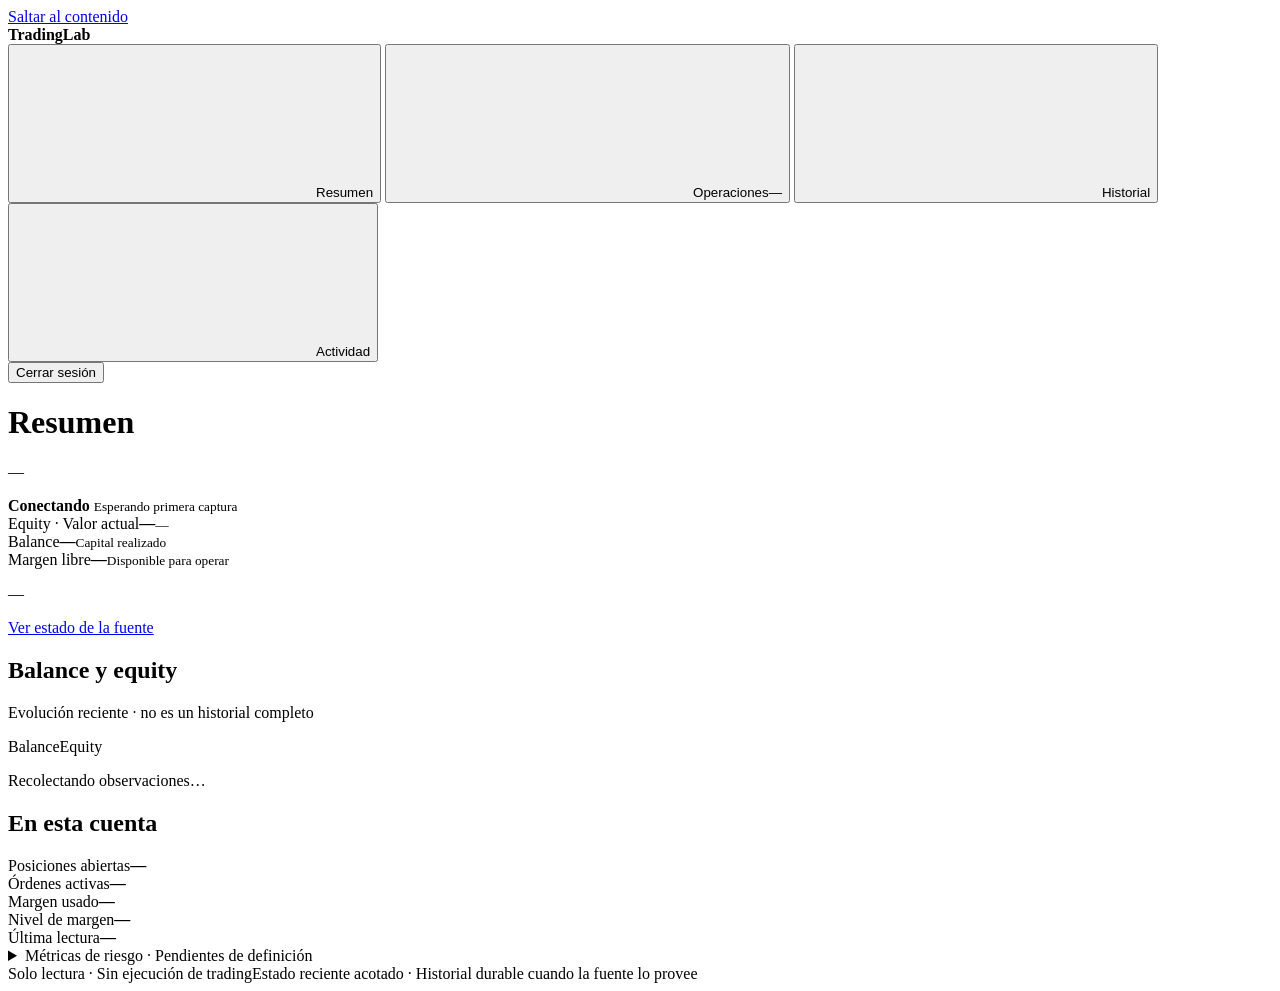
==== src/tradinglab/dashboard/static/dashboard.html @ be5760b4 "refactor(dashboard): render account history with ECharts" ====
<!doctype html>
<html lang="es-AR">
  <head>
    <meta charset="utf-8">
    <meta name="viewport" content="width=device-width, initial-scale=1">
    <meta name="color-scheme" content="dark light">
    <title>Panel de la cuenta · TradingLab</title>
    <link rel="icon" type="image/x-icon" href="/assets/favicon-black.ico?v=fitted-1" data-theme-icon="light">
    <script src="/assets/theme.js"></script>
    <link rel="stylesheet" href="/assets/styles.css">
    <script src="/assets/vendor/echarts-6.1.0.min.js" defer></script>
    <script src="/assets/app.js" defer></script>
  </head>
  <body>
    <noscript><p class="noscript-note">El dashboard requiere JavaScript para mostrar datos en vivo.</p></noscript>
    <a class="skip-link" href="#contenido">Saltar al contenido</a>
    <div class="shell">
      <nav class="site-nav" aria-label="Navegación principal">
        <div class="brand" aria-label="TradingLab, panel de trabajo"><span class="brand-mark" aria-hidden="true"></span><strong>TradingLab</strong></div>
        <div class="site-nav-links">
          <nav class="view-tabs" role="tablist" aria-label="Secciones del dashboard">
            <button class="view-tab active" type="button" role="tab" id="tab-overview" aria-controls="overview-view" aria-selected="true" data-view="overview"><svg class="nav-icon" aria-hidden="true"><use href="/assets/nav-icons.svg#overview"></use></svg><span class="nav-label">Resumen</span></button>
            <button class="view-tab" type="button" role="tab" id="tab-operations" aria-controls="operations-view" aria-selected="false" tabindex="-1" data-view="operations"><svg class="nav-icon" aria-hidden="true"><use href="/assets/nav-icons.svg#operations"></use></svg><span class="nav-label">Operaciones</span><span class="nav-count" id="operations-badge">—</span></button>
            <button class="view-tab" type="button" role="tab" id="tab-history" aria-controls="history-view" aria-selected="false" tabindex="-1" data-view="history"><svg class="nav-icon" aria-hidden="true"><use href="/assets/nav-icons.svg#history"></use></svg><span class="nav-label">Historial</span></button>
            <button class="view-tab" type="button" role="tab" id="tab-activity" aria-controls="activity-view" aria-selected="false" tabindex="-1" data-view="activity"><svg class="nav-icon" aria-hidden="true"><use href="/assets/nav-icons.svg#activity"></use></svg><span class="nav-label">Actividad</span><span class="nav-count" id="activity-badge" hidden>—</span></button>
          </nav>
          <form class="logout-form" action="/logout" method="post"><button class="logout-button" type="submit">Cerrar sesión</button></form>
          <button class="theme-toggle" type="button" data-theme-toggle hidden>Tema</button>
        </div>
      </nav>
      <main id="contenido" tabindex="-1">
      <header class="topbar">
        <div>
          <h1 id="page-title">Resumen</h1>
          <p class="subtitle" id="account-identity">—</p>
        </div>
        <div class="connection">
          <span id="status-dot" class="status-dot"></span>
          <div>
            <strong id="status" aria-live="polite">Conectando</strong>
            <small id="freshness">Esperando primera captura</small>
          </div>
        </div>
      </header>

      <p class="mode-notice" id="mode-notice" hidden>Demostración · Datos simulados, sin conexión a una cuenta MT5.</p>
      <div id="error" class="error" role="alert" hidden>
        <span id="error-human"></span>
        <details id="error-technical-details" hidden><summary>Detalle técnico</summary><span id="error-technical"></span></details>
      </div>

      <section id="overview-view" class="dashboard-view" role="tabpanel" aria-labelledby="tab-overview" tabindex="0">
      <section class="metrics" aria-label="Estado de cuenta">
        <article class="metric-card metric-hero" id="equity-card">
          <span>Equity · Valor actual</span><strong id="equity">—</strong><small id="profit-line" class="profit-line">—</small>
        </article>
        <article class="metric-card">
          <span>Balance</span><strong id="balance">—</strong><small>Capital realizado</small>
        </article>
        <article class="metric-card">
          <span>Margen libre</span><strong id="margin-free">—</strong><small>Disponible para operar</small>
        </article>
      </section>

      <p id="plain-summary" class="sr-only"></p>

      <section class="source-strip" aria-label="Origen de los datos">
        <div>
          <p class="source-description" id="source-description">—</p>
        </div>
        <a class="source-health-link" href="#activity" id="source-health-link">Ver estado de la fuente</a>
      </section>

      <section class="content-grid">
        <article class="panel chart-panel">
          <div class="panel-heading">
            <div><h2>Balance y equity</h2><p class="chart-context">Evolución reciente · no es un historial completo</p></div>
            <div class="panel-heading-right">
              <div class="legend"><span class="balance-key">Balance</span><span class="equity-key">Equity</span></div>
              <span id="chart-span" class="chart-span"></span>
            </div>
          </div>
          <div class="chart-wrap">
            <div id="chart" class="account-chart" role="img" aria-label="Evolución reciente de balance y equity"></div>
            <p id="chart-empty" class="chart-empty">Recolectando observaciones…</p>
          </div>
        </article>

        <aside class="side-stack">
          <article class="panel compact-panel">
            <h2 class="context-title">En esta cuenta</h2>
            <div class="activity-row"><span>Posiciones abiertas</span><strong id="positions">—</strong></div>
            <div class="activity-row"><span>Órdenes activas</span><strong id="orders">—</strong></div>
            <div class="activity-row"><span>Margen usado</span><strong id="margin">—</strong></div>
            <div class="activity-row"><span>Nivel de margen</span><strong id="margin-level">—</strong></div>
            <div class="activity-row"><span>Última lectura</span><strong id="last-reading">—</strong></div>
          </article>
        </aside>
      </section>
      <details class="risk-note">
        <summary>Métricas de riesgo · Pendientes de definición</summary>
        <p>DDD y Max DD todavía no se calculan: falta acordar sus fórmulas y referencias. Los valores de cuenta no sustituyen una evaluación de riesgo. <a href="https://github.com/jbordes/trading-lab/blob/main/docs/development/guia-metricas-para-el-socio.md">Ver definiciones pendientes</a></p>
      </details>
      </section>

      <section id="operations-view" class="dashboard-view" role="tabpanel" aria-labelledby="tab-operations" tabindex="0" hidden>
        <article class="panel operations-panel">
          <div class="operations-heading">
            <div>
              <h2>Operaciones abiertas</h2>
              <p class="operations-copy">La última muestra de posiciones y órdenes pendientes. Solo lectura.</p>
            </div>
          </div>
            <div class="operations-controls">
              <label class="filter-field" for="magic-filter">
                <span>Bot (Magic)</span>
                <select id="magic-filter"><option value="">Todos los bots</option></select>
              </label>
              <label class="filter-field" for="kind-filter">
                <span>Tipo</span>
                <select id="kind-filter">
                  <option value="all">Posiciones y órdenes</option>
                  <option value="position">Solo posiciones</option>
                  <option value="order">Solo órdenes pendientes</option>
                </select>
              </label>
              <button id="clear-filter" class="clear-filter" type="button" disabled>Restablecer</button>
            </div>

          <div class="operation-stats" role="status">
            <span><strong id="visible-operations">—</strong> operaciones</span>
            <span><strong id="visible-positions">—</strong> posiciones</span>
            <span><strong id="visible-orders">—</strong> órdenes pendientes</span>
          </div>

          <div class="operations-table-wrap">
            <table class="operations-table" role="table">
              <caption class="sr-only">Operaciones abiertas informadas por la fuente</caption>
              <thead>
                <tr>
                  <th scope="col">Operación</th>
                  <th scope="col">Instrumento</th>
                  <th scope="col" class="numeric">Volumen</th>
                  <th scope="col" class="numeric">Resultado abierto</th>
                  <th scope="col">Hora</th>
                  <th scope="col"><span class="sr-only">Detalle</span></th>
                </tr>
              </thead>
              <tbody id="operations-body"></tbody>
            </table>
            <p id="operations-empty" class="operations-empty">Esperando operaciones…</p>
          </div>
          <p class="operations-note" id="operations-note" role="status" hidden>La hora de cada operación todavía no está validada. El indicador de actualización corresponde a la captura de la cuenta.</p>
        </article>
      </section>

      <section id="history-view" class="dashboard-view" role="tabpanel" aria-labelledby="tab-history" tabindex="0" hidden>
        <article class="panel operations-panel history-panel">
          <div class="operations-heading">
            <div>
              <h2>Historial de ejecuciones</h2>
              <p class="operations-copy">Deals informados por MT5 y conservados en SQLite. Cada fila es una ejecución, no necesariamente un trade completo.</p>
            </div>
          </div>

          <form id="history-filters" class="history-controls">
            <label class="filter-field" for="history-period">
              <span>Período</span>
              <select id="history-period">
                <option value="1">Últimas 24 horas</option>
                <option value="7" selected>Últimos 7 días</option>
                <option value="30">Últimos 30 días</option>
              </select>
            </label>
            <label class="filter-field" for="history-magic">
              <span>Bot (Magic)</span>
              <input id="history-magic" type="text" inputmode="numeric" autocomplete="off" placeholder="Todos los bots" maxlength="20">
            </label>
            <button class="primary-action" type="submit">Aplicar filtros</button>
            <button id="history-reset" class="clear-filter" type="button">Restablecer</button>
          </form>

          <section id="history-metrics" class="history-metrics" aria-labelledby="history-metrics-title">
            <div class="metrics-heading">
              <h3 id="history-metrics-title">Rendimiento observado</h3>
              <p id="metrics-status" class="metrics-status" role="status">Aplicá los filtros para calcular.</p>
            </div>
            <div class="metrics-grid">
              <article><span>Resultado neto</span><strong id="metric-net">—</strong></article>
              <article><span>Cierres</span><strong id="metric-count">—</strong></article>
              <article><span>Profit Factor</span><strong id="metric-pf">—</strong></article>
              <article><span>Ganadoras</span><strong id="metric-win">—</strong></article>
              <article><span>Promedio</span><strong id="metric-average">—</strong></article>
              <article><span>Max Drawdown</span><strong id="metric-max-dd">—</strong></article>
              <article><span>Return / DD</span><strong id="metric-return-dd">—</strong></article>
              <article><span>Expectancy neta (R)</span><strong id="metric-expectancy">—</strong></article>
            </div>
            <div class="metrics-charts">
              <article class="metric-chart-card"><h4>Ganancia acumulada</h4><div id="chart-cumulative" class="metric-chart" role="img" aria-label="Gráfico de ganancia acumulada"></div></article>
              <article class="metric-chart-card"><h4>Drawdown</h4><div id="chart-drawdown" class="metric-chart" role="img" aria-label="Gráfico de drawdown"></div></article>
              <article class="metric-chart-card"><h4>Resultado por cierre</h4><div id="chart-profit" class="metric-chart" role="img" aria-label="Gráfico de resultado por cierre"></div></article>
              <article class="metric-chart-card"><h4>Media móvil de 20</h4><div id="chart-rolling" class="metric-chart" role="img" aria-label="Gráfico de media móvil de 20 cierres"></div></article>
            </div>
            <p class="operations-note">Fórmula provisional basada en el Excel del socio. Cada salida o cierre parcial es un resultado; no se afirma que sea un trade reconstruido.</p>
          </section>

          <p class="operations-note history-note">La hora se presenta según el timestamp informado por MT5; la zona horaria del servidor aún debe validarse. Resultado y costos se muestran sin reconstruir ni calificar la estrategia.</p>
          <div class="operation-stats" role="status" aria-live="polite">
            <span><strong id="history-count">0</strong> ejecuciones cargadas</span>
            <span id="history-scope">Últimos 7 días · todos los bots</span>
          </div>

          <div class="operations-table-wrap">
            <table class="operations-table history-table" role="table">
              <caption class="sr-only">Deals históricos informados por MT5</caption>
              <thead>
                <tr>
                  <th scope="col">Hora MT5</th>
                  <th scope="col">Ejecución</th>
                  <th scope="col">Instrumento</th>
                  <th scope="col">Magic</th>
                  <th scope="col" class="numeric">Volumen</th>
                  <th scope="col" class="numeric">Resultado</th>
                  <th scope="col" class="numeric">Costos</th>
                </tr>
              </thead>
              <tbody id="history-body"></tbody>
            </table>
            <p id="history-empty" class="operations-empty">Abrí esta sección para consultar el historial.</p>
          </div>
          <div class="history-actions">
            <button id="history-more" class="secondary-action" type="button" hidden>Cargar más</button>
          </div>
        </article>
      </section>

      <section id="activity-view" class="dashboard-view" role="tabpanel" aria-labelledby="tab-activity" tabindex="0" hidden>
        <article class="panel operations-panel activity-panel">
          <div class="operations-heading">
            <div>
              <h2>Actividad y captura</h2>
              <p class="operations-copy">Comprobá si llegan datos actuales antes de interpretar los resultados.</p>
            </div>
          </div>

          <p id="health-overview" class="health-overview" aria-live="polite">Comprobando la fuente de datos…</p>
          <section class="recent-activity" aria-label="Actividad reciente">
            <h3>Actividad reciente</h3>
            <div id="activity-content"><p class="operations-empty">Esperando la primera lectura…</p></div>
          </section>

          <details class="technical-health">
            <summary>Ver diagnóstico técnico</summary>
            <section class="health-grid" aria-label="Estado de la fuente">
              <div class="health-block">
                <h3>Fuente</h3>
                <p id="source-health-label" class="health-value">—</p>
                <p id="source-health-id" class="health-meta"></p>
                <p id="source-health-version" class="health-meta"></p>
                <p id="source-health-checked" class="health-meta"></p>
              </div>
              <div class="health-block">
                <h3>Receptor local</h3>
                <p id="receiver-summary" class="health-summary">—</p>
                <dl class="receiver-counters">
                  <div><dt>Mensajes aceptados</dt><dd id="rc-accepted">—</dd></div>
                  <div><dt>Duplicados</dt><dd id="rc-duplicates">—</dd></div>
                  <div><dt>Secuencias faltantes</dt><dd id="rc-gaps">—</dd></div>
                  <div><dt>Mensajes retenidos</dt><dd id="rc-retained">—</dd></div>
                  <div><dt>Sesiones retenidas</dt><dd id="rc-sessions">—</dd></div>
                  <div><dt>Historial</dt><dd id="rc-history">—</dd></div>
                </dl>
              </div>
            </section>
            <p class="health-note">Los contadores son del receptor local completo, acumulados desde su inicio; no describen una cuenta aislada. El historial corresponde al último mensaje retenido por el receptor.</p>

            <section class="view-health" aria-label="Actualización de la vista">
              <h3>Actualización de la vista</h3>
              <dl class="receiver-counters">
                <div><dt>Estado</dt><dd id="capture-health">Iniciando</dd></div>
                <div><dt>Última lectura exitosa</dt><dd id="capture-last-success">—</dd></div>
                <div><dt>Fallos consecutivos</dt><dd id="capture-streak">—</dd></div>
                <div><dt>Intentos</dt><dd id="capture-attempts">0</dd></div>
              </dl>
              <p id="capture-results" class="health-meta"></p>
            </section>
          </details>

        </article>
      </section>

      </main>
      <footer><span>Solo lectura · Sin ejecución de trading</span><span>Estado reciente acotado · Historial durable cuando la fuente lo provee</span></footer>
    </div>
  </body>
</html>
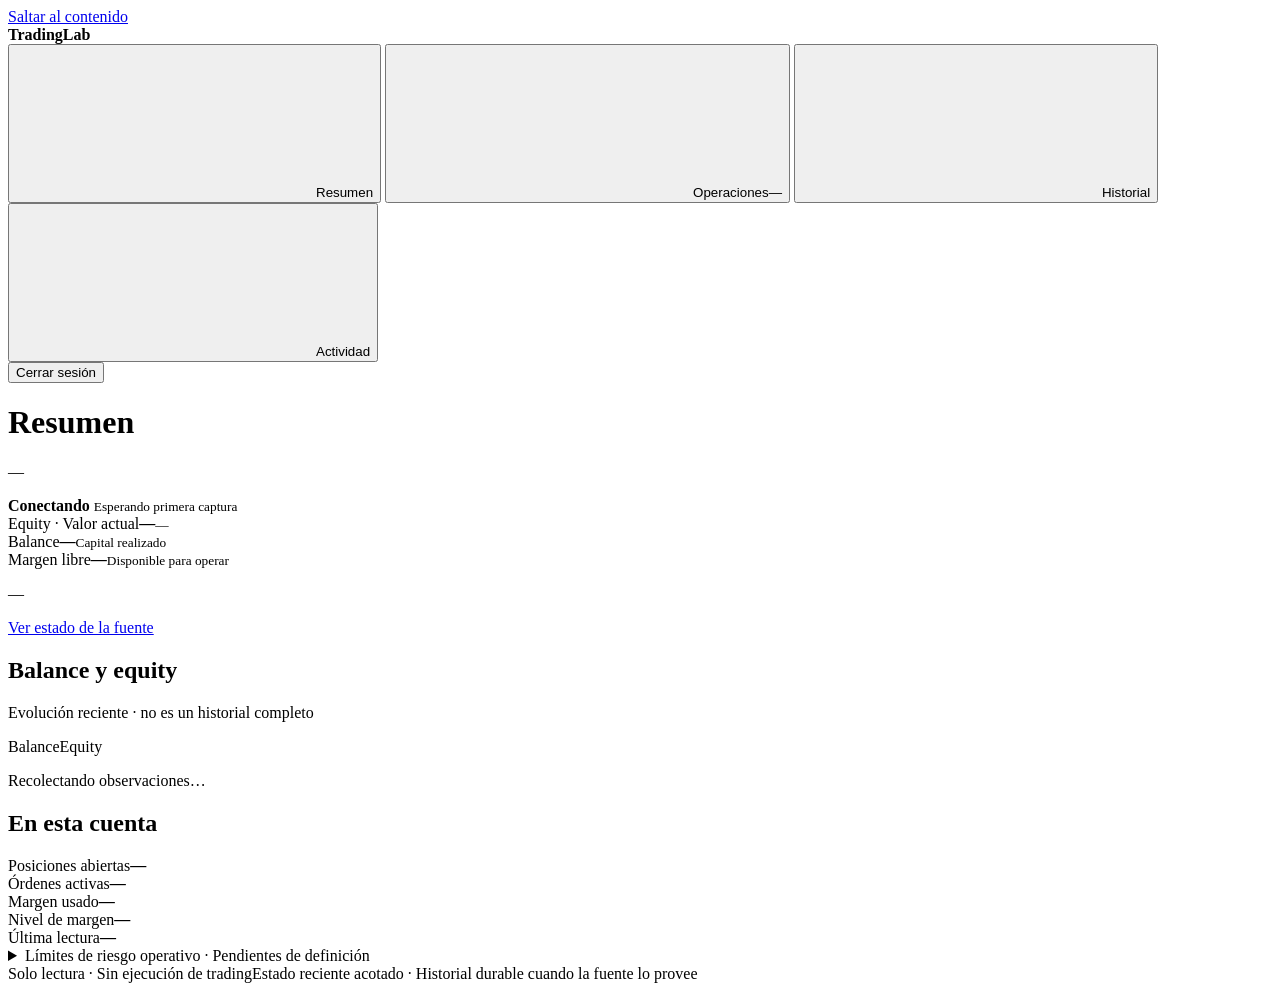
==== commit 1fa5afc7: "fix(dashboard): expose complete workbook metrics" ====
--- a/src/tradinglab/dashboard/static/dashboard.html
+++ b/src/tradinglab/dashboard/static/dashboard.html
@@ -98,8 +98,8 @@
         </aside>
       </section>
       <details class="risk-note">
-        <summary>Métricas de riesgo · Pendientes de definición</summary>
-        <p>DDD y Max DD todavía no se calculan: falta acordar sus fórmulas y referencias. Los valores de cuenta no sustituyen una evaluación de riesgo. <a href="https://github.com/jbordes/trading-lab/blob/main/docs/development/guia-metricas-para-el-socio.md">Ver definiciones pendientes</a></p>
+        <summary>Límites de riesgo operativo · Pendientes de definición</summary>
+        <p>El límite diario y el límite general de pérdida de la cuenta todavía requieren fórmulas y referencias acordadas. Son controles operativos distintos del Max Drawdown histórico por EA que aparece en Historial. <a href="https://github.com/jbordes/trading-lab/blob/main/docs/development/guia-metricas-para-el-socio.md">Ver definiciones pendientes</a></p>
       </details>
       </section>
 
@@ -192,8 +192,12 @@
               <article><span>Ganadoras</span><strong id="metric-win">—</strong></article>
               <article><span>Promedio</span><strong id="metric-average">—</strong></article>
               <article><span>Max Drawdown</span><strong id="metric-max-dd">—</strong></article>
+              <article><span>Max Drawdown %</span><strong id="metric-max-dd-pct">—</strong></article>
+              <article><span>Drawdown actual</span><strong id="metric-current-dd">—</strong></article>
+              <article><span>Drawdown actual %</span><strong id="metric-current-dd-pct">—</strong></article>
               <article><span>Return / DD</span><strong id="metric-return-dd">—</strong></article>
               <article><span>Expectancy neta (R)</span><strong id="metric-expectancy">—</strong></article>
+              <article><span>Desviación estándar</span><strong id="metric-standard-deviation">—</strong></article>
             </div>
             <div class="metrics-charts">
               <article class="metric-chart-card"><h4>Ganancia acumulada</h4><div id="chart-cumulative" class="metric-chart" role="img" aria-label="Gráfico de ganancia acumulada"></div></article>
@@ -201,7 +205,7 @@
               <article class="metric-chart-card"><h4>Resultado por cierre</h4><div id="chart-profit" class="metric-chart" role="img" aria-label="Gráfico de resultado por cierre"></div></article>
               <article class="metric-chart-card"><h4>Media móvil de 20</h4><div id="chart-rolling" class="metric-chart" role="img" aria-label="Gráfico de media móvil de 20 cierres"></div></article>
             </div>
-            <p class="operations-note">Fórmula provisional basada en el Excel del socio. Cada salida o cierre parcial es un resultado; no se afirma que sea un trade reconstruido.</p>
+            <p class="operations-note">Fórmula provisional basada en el Excel del socio. Cada salida o cierre parcial es un resultado; no se afirma que sea un trade reconstruido. Trades/mes espera una fecha de activación válida para cada EA.</p>
           </section>
 
           <p class="operations-note history-note">La hora se presenta según el timestamp informado por MT5; la zona horaria del servidor aún debe validarse. Resultado y costos se muestran sin reconstruir ni calificar la estrategia.</p>
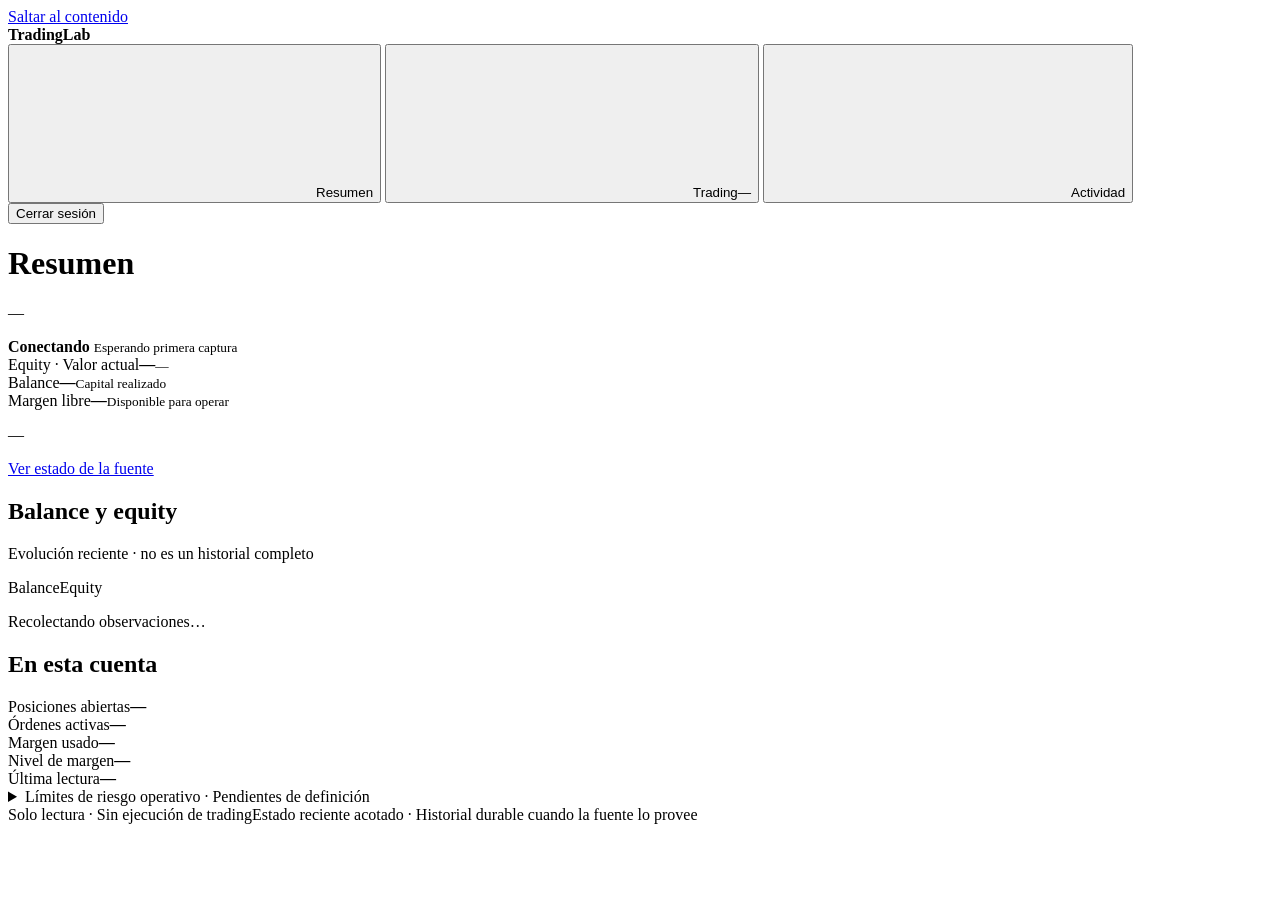
==== commit 06f1af12: "feat: unify trading activity and closed operations" ====
--- a/src/tradinglab/dashboard/static/dashboard.html
+++ b/src/tradinglab/dashboard/static/dashboard.html
@@ -20,8 +20,7 @@
         <div class="site-nav-links">
           <nav class="view-tabs" role="tablist" aria-label="Secciones del dashboard">
             <button class="view-tab active" type="button" role="tab" id="tab-overview" aria-controls="overview-view" aria-selected="true" data-view="overview"><svg class="nav-icon" aria-hidden="true"><use href="/assets/nav-icons.svg#overview"></use></svg><span class="nav-label">Resumen</span></button>
-            <button class="view-tab" type="button" role="tab" id="tab-operations" aria-controls="operations-view" aria-selected="false" tabindex="-1" data-view="operations"><svg class="nav-icon" aria-hidden="true"><use href="/assets/nav-icons.svg#operations"></use></svg><span class="nav-label">Operaciones</span><span class="nav-count" id="operations-badge">—</span></button>
-            <button class="view-tab" type="button" role="tab" id="tab-history" aria-controls="history-view" aria-selected="false" tabindex="-1" data-view="history"><svg class="nav-icon" aria-hidden="true"><use href="/assets/nav-icons.svg#history"></use></svg><span class="nav-label">Historial</span></button>
+            <button class="view-tab" type="button" role="tab" id="tab-trading" aria-controls="trading-view" aria-selected="false" tabindex="-1" data-view="trading"><svg class="nav-icon" aria-hidden="true"><use href="/assets/nav-icons.svg#operations"></use></svg><span class="nav-label">Trading</span><span class="nav-count" id="operations-badge">—</span></button>
             <button class="view-tab" type="button" role="tab" id="tab-activity" aria-controls="activity-view" aria-selected="false" tabindex="-1" data-view="activity"><svg class="nav-icon" aria-hidden="true"><use href="/assets/nav-icons.svg#activity"></use></svg><span class="nav-label">Actividad</span><span class="nav-count" id="activity-badge" hidden>—</span></button>
           </nav>
           <form class="logout-form" action="/logout" method="post"><button class="logout-button" type="submit">Cerrar sesión</button></form>
@@ -103,8 +102,14 @@
       </details>
       </section>
 
-      <section id="operations-view" class="dashboard-view" role="tabpanel" aria-labelledby="tab-operations" tabindex="0" hidden>
-        <article class="panel operations-panel">
+      <section id="trading-view" class="dashboard-view" role="tabpanel" aria-labelledby="tab-trading" tabindex="0" hidden>
+        <nav class="trading-scopes" aria-label="Alcance de la actividad de trading">
+          <button class="trading-scope active" type="button" aria-pressed="true" data-trading-scope="current">En curso</button>
+          <button class="trading-scope" type="button" aria-pressed="false" data-trading-scope="closed">Operaciones cerradas</button>
+          <button class="trading-scope" type="button" aria-pressed="false" data-trading-scope="registry">Registro MT5</button>
+        </nav>
+
+        <article id="trading-current-panel" class="panel operations-panel">
           <div class="operations-heading">
             <div>
               <h2>Operaciones abiertas</h2>
@@ -152,18 +157,25 @@
           </div>
           <p class="operations-note" id="operations-note" role="status" hidden>La hora de cada operación todavía no está validada. El indicador de actualización corresponde a la captura de la cuenta.</p>
         </article>
-      </section>
-
-      <section id="history-view" class="dashboard-view" role="tabpanel" aria-labelledby="tab-history" tabindex="0" hidden>
-        <article class="panel operations-panel history-panel">
+
+        <article id="trading-history-panel" class="panel operations-panel history-panel" hidden>
           <div class="operations-heading">
             <div>
-              <h2>Historial de ejecuciones</h2>
-              <p class="operations-copy">Deals informados por MT5 y conservados en SQLite. Cada fila es una ejecución, no necesariamente un trade completo.</p>
+              <h2 id="history-title">Historial de ejecuciones</h2>
+              <p id="history-copy" class="operations-copy">Deals informados por MT5 y conservados en SQLite. Cada fila es una ejecución, no necesariamente un trade completo.</p>
             </div>
           </div>
 
           <form id="history-filters" class="history-controls">
+            <label id="history-entity-field" class="filter-field" for="history-entity" hidden>
+              <span>Entidad</span>
+              <select id="history-entity">
+                <option value="all" selected>Todo el registro</option>
+                <option value="deals">Solo ejecuciones</option>
+                <option value="orders">Solo órdenes</option>
+                <option value="current">Solo en curso</option>
+              </select>
+            </label>
             <label class="filter-field" for="history-period">
               <span>Período</span>
               <select id="history-period">
@@ -187,7 +199,7 @@
             </div>
             <div class="metrics-grid">
               <article><span>Resultado neto</span><strong id="metric-net">—</strong></article>
-              <article><span>Cierres</span><strong id="metric-count">—</strong></article>
+              <article><span>Operaciones</span><strong id="metric-count">—</strong></article>
               <article><span>Profit Factor</span><strong id="metric-pf">—</strong></article>
               <article><span>Ganadoras</span><strong id="metric-win">—</strong></article>
               <article><span>Promedio</span><strong id="metric-average">—</strong></article>
@@ -202,22 +214,22 @@
             <div class="metrics-charts">
               <article class="metric-chart-card"><h4>Ganancia acumulada</h4><div id="chart-cumulative" class="metric-chart" role="img" aria-label="Gráfico de ganancia acumulada"></div></article>
               <article class="metric-chart-card"><h4>Drawdown</h4><div id="chart-drawdown" class="metric-chart" role="img" aria-label="Gráfico de drawdown"></div></article>
-              <article class="metric-chart-card"><h4>Resultado por cierre</h4><div id="chart-profit" class="metric-chart" role="img" aria-label="Gráfico de resultado por cierre"></div></article>
-              <article class="metric-chart-card"><h4>Media móvil de 20</h4><div id="chart-rolling" class="metric-chart" role="img" aria-label="Gráfico de media móvil de 20 cierres"></div></article>
-            </div>
-            <p class="operations-note">Fórmula provisional basada en el Excel del socio. Cada salida o cierre parcial es un resultado; no se afirma que sea un trade reconstruido. Trades/mes espera una fecha de activación válida para cada EA.</p>
+              <article class="metric-chart-card"><h4>Resultado por operación</h4><div id="chart-profit" class="metric-chart" role="img" aria-label="Gráfico de resultado por operación"></div></article>
+              <article class="metric-chart-card"><h4>Media móvil de 20</h4><div id="chart-rolling" class="metric-chart" role="img" aria-label="Gráfico de media móvil de 20 operaciones"></div></article>
+            </div>
+            <p class="operations-note">Fórmulas basadas en el Excel del socio y aplicadas a ciclos completos <code>position-cycle-v1</code>. Las operaciones excluidas permanecen visibles debajo. Trades/mes espera una fecha de activación válida para cada EA.</p>
           </section>
 
-          <p class="operations-note history-note">La hora se presenta según el timestamp informado por MT5; la zona horaria del servidor aún debe validarse. Resultado y costos se muestran sin reconstruir ni calificar la estrategia.</p>
+          <p id="history-note" class="operations-note history-note">La hora se presenta según el timestamp informado por MT5; la zona horaria del servidor aún debe validarse. Resultado y costos se muestran sin reconstruir ni calificar la estrategia.</p>
           <div class="operation-stats" role="status" aria-live="polite">
-            <span><strong id="history-count">0</strong> ejecuciones cargadas</span>
+            <span><strong id="history-count">0</strong> <span id="history-count-label">ejecuciones cargadas</span></span>
             <span id="history-scope">Últimos 7 días · todos los bots</span>
           </div>
 
           <div class="operations-table-wrap">
             <table class="operations-table history-table" role="table">
-              <caption class="sr-only">Deals históricos informados por MT5</caption>
-              <thead>
+              <caption id="history-caption" class="sr-only">Deals históricos informados por MT5</caption>
+              <thead id="history-head">
                 <tr>
                   <th scope="col">Hora MT5</th>
                   <th scope="col">Ejecución</th>
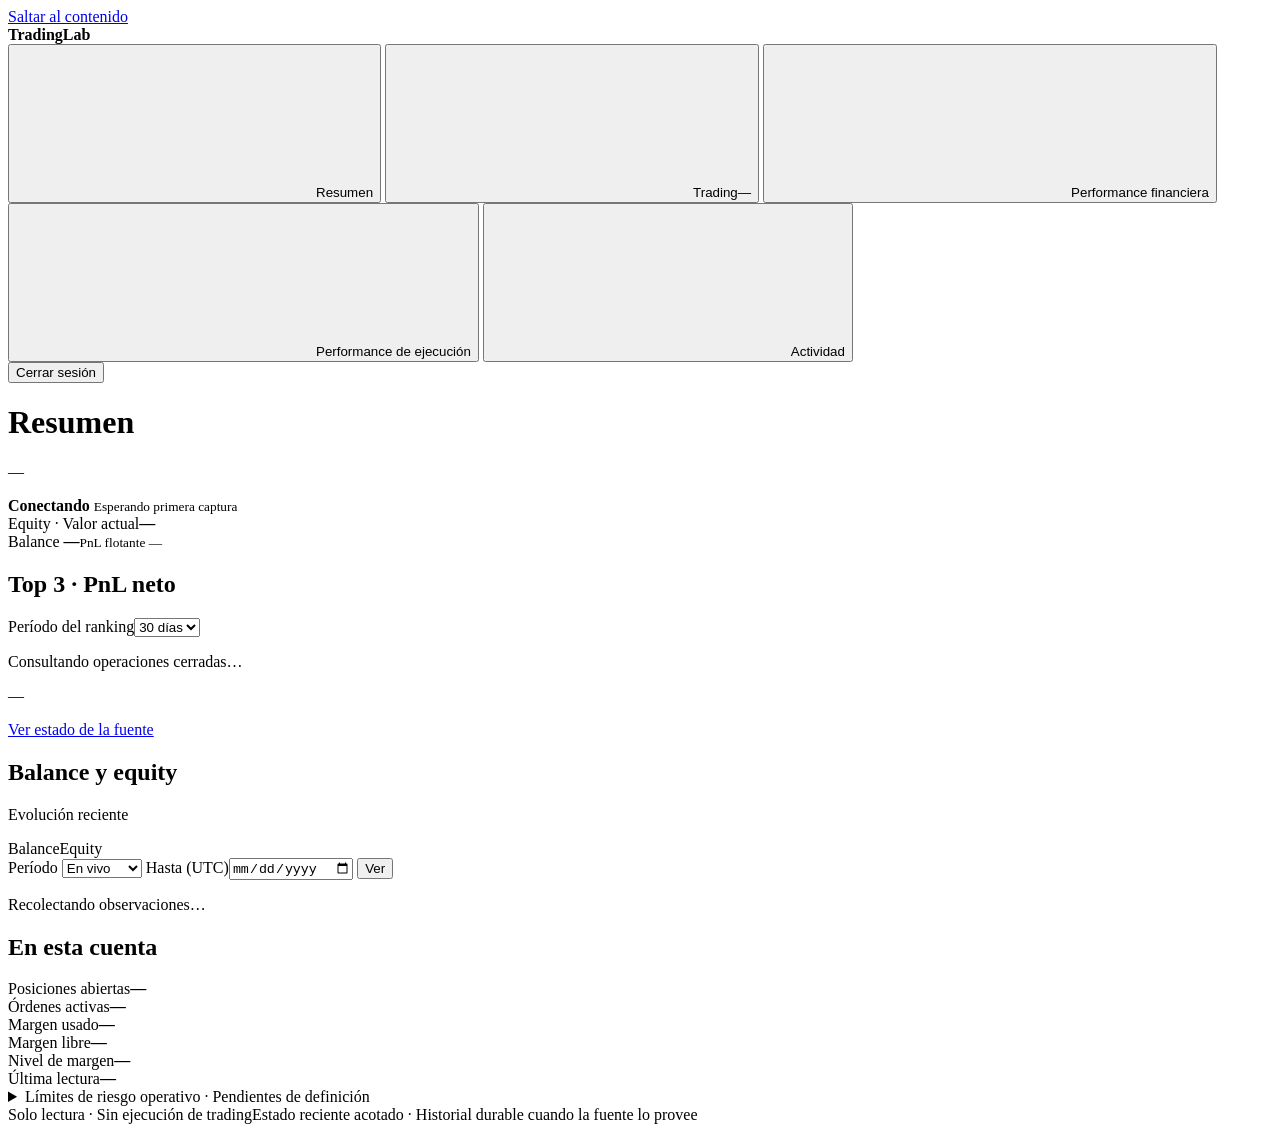
==== commit c5542b3b: "feat: refine financial performance workspace" ====
--- a/src/tradinglab/dashboard/static/dashboard.html
+++ b/src/tradinglab/dashboard/static/dashboard.html
@@ -21,6 +21,8 @@
           <nav class="view-tabs" role="tablist" aria-label="Secciones del dashboard">
             <button class="view-tab active" type="button" role="tab" id="tab-overview" aria-controls="overview-view" aria-selected="true" data-view="overview"><svg class="nav-icon" aria-hidden="true"><use href="/assets/nav-icons.svg#overview"></use></svg><span class="nav-label">Resumen</span></button>
             <button class="view-tab" type="button" role="tab" id="tab-trading" aria-controls="trading-view" aria-selected="false" tabindex="-1" data-view="trading"><svg class="nav-icon" aria-hidden="true"><use href="/assets/nav-icons.svg#operations"></use></svg><span class="nav-label">Trading</span><span class="nav-count" id="operations-badge">—</span></button>
+            <button class="view-tab" type="button" role="tab" id="tab-financial" aria-controls="trading-view" aria-selected="false" tabindex="-1" data-view="financial"><svg class="nav-icon" aria-hidden="true"><use href="/assets/nav-icons.svg#overview"></use></svg><span class="nav-label">Performance financiera</span></button>
+            <button class="view-tab" type="button" role="tab" id="tab-execution" aria-controls="trading-view" aria-selected="false" tabindex="-1" data-view="execution"><svg class="nav-icon" aria-hidden="true"><use href="/assets/nav-icons.svg#activity"></use></svg><span class="nav-label">Performance de ejecución</span></button>
             <button class="view-tab" type="button" role="tab" id="tab-activity" aria-controls="activity-view" aria-selected="false" tabindex="-1" data-view="activity"><svg class="nav-icon" aria-hidden="true"><use href="/assets/nav-icons.svg#activity"></use></svg><span class="nav-label">Actividad</span><span class="nav-count" id="activity-badge" hidden>—</span></button>
           </nav>
           <form class="logout-form" action="/logout" method="post"><button class="logout-button" type="submit">Cerrar sesión</button></form>
@@ -49,15 +51,15 @@
       </div>
 
       <section id="overview-view" class="dashboard-view" role="tabpanel" aria-labelledby="tab-overview" tabindex="0">
-      <section class="metrics" aria-label="Estado de cuenta">
+      <section class="metrics overview-summary" aria-label="Estado de cuenta">
         <article class="metric-card metric-hero" id="equity-card">
-          <span>Equity · Valor actual</span><strong id="equity">—</strong><small id="profit-line" class="profit-line">—</small>
-        </article>
-        <article class="metric-card">
-          <span>Balance</span><strong id="balance">—</strong><small>Capital realizado</small>
-        </article>
-        <article class="metric-card">
-          <span>Margen libre</span><strong id="margin-free">—</strong><small>Disponible para operar</small>
+          <span>Equity · Valor actual</span><strong id="equity">—</strong>
+          <div class="account-secondary"><span>Balance <b id="balance">—</b></span><small id="profit-line" class="profit-line">PnL flotante —</small></div>
+        </article>
+        <article class="ea-ranking" aria-labelledby="ea-ranking-title">
+          <div class="ranking-heading"><h2 id="ea-ranking-title">Top 3 · PnL neto</h2><label class="sr-only" for="ranking-period">Período del ranking</label><select id="ranking-period"><option value="7">7 días</option><option value="30" selected>30 días</option></select></div>
+          <p id="ranking-status" class="operations-copy" role="status">Consultando operaciones cerradas…</p>
+          <ol id="ea-ranking-list"></ol>
         </article>
       </section>
 
@@ -73,11 +75,17 @@
       <section class="content-grid">
         <article class="panel chart-panel">
           <div class="panel-heading">
-            <div><h2>Balance y equity</h2><p class="chart-context">Evolución reciente · no es un historial completo</p></div>
+            <div><h2>Balance y equity</h2><p id="account-chart-status" class="chart-context" role="status">Evolución reciente</p></div>
             <div class="panel-heading-right">
               <div class="legend"><span class="balance-key">Balance</span><span class="equity-key">Equity</span></div>
               <span id="chart-span" class="chart-span"></span>
             </div>
+          </div>
+          <div class="account-history-controls">
+            <label for="account-history-period">Período</label>
+            <select id="account-history-period"><option value="live">En vivo</option><option value="7">7 días</option><option value="30">30 días</option><option value="90">3 meses</option><option value="180">6 meses</option><option value="365">12 meses</option></select>
+            <label for="account-history-end">Hasta (UTC)</label><input id="account-history-end" type="date">
+            <button id="account-history-apply" type="button" class="secondary-action">Ver</button>
           </div>
           <div class="chart-wrap">
             <div id="chart" class="account-chart" role="img" aria-label="Evolución reciente de balance y equity"></div>
@@ -91,6 +99,7 @@
             <div class="activity-row"><span>Posiciones abiertas</span><strong id="positions">—</strong></div>
             <div class="activity-row"><span>Órdenes activas</span><strong id="orders">—</strong></div>
             <div class="activity-row"><span>Margen usado</span><strong id="margin">—</strong></div>
+            <div class="activity-row"><span>Margen libre</span><strong id="margin-free">—</strong></div>
             <div class="activity-row"><span>Nivel de margen</span><strong id="margin-level">—</strong></div>
             <div class="activity-row"><span>Última lectura</span><strong id="last-reading">—</strong></div>
           </article>
@@ -98,16 +107,11 @@
       </section>
       <details class="risk-note">
         <summary>Límites de riesgo operativo · Pendientes de definición</summary>
-        <p>El límite diario y el límite general de pérdida de la cuenta todavía requieren fórmulas y referencias acordadas. Son controles operativos distintos del Max Drawdown histórico por EA que aparece en Historial. <a href="https://github.com/jbordes/trading-lab/blob/main/docs/development/guia-metricas-para-el-socio.md">Ver definiciones pendientes</a></p>
+        <p>El límite diario y el límite general de pérdida de la cuenta todavía requieren fórmulas y referencias acordadas. Son controles operativos distintos del Max Drawdown histórico por EA que aparece en Performance financiera. <a href="https://github.com/jbordes/trading-lab/blob/main/docs/development/guia-metricas-para-el-socio.md">Ver definiciones pendientes</a></p>
       </details>
       </section>
 
       <section id="trading-view" class="dashboard-view" role="tabpanel" aria-labelledby="tab-trading" tabindex="0" hidden>
-        <nav class="trading-scopes" aria-label="Alcance de la actividad de trading">
-          <button class="trading-scope active" type="button" aria-pressed="true" data-trading-scope="current">En curso</button>
-          <button class="trading-scope" type="button" aria-pressed="false" data-trading-scope="closed">Operaciones cerradas</button>
-          <button class="trading-scope" type="button" aria-pressed="false" data-trading-scope="registry">Registro MT5</button>
-        </nav>
 
         <article id="trading-current-panel" class="panel operations-panel">
           <div class="operations-heading">
@@ -139,33 +143,42 @@
           </div>
 
           <div class="operations-table-wrap">
-            <table class="operations-table" role="table">
+            <table class="operations-table history-table closed-trades-table current-trades-table" role="table">
               <caption class="sr-only">Operaciones abiertas informadas por la fuente</caption>
               <thead>
                 <tr>
-                  <th scope="col">Operación</th>
-                  <th scope="col">Instrumento</th>
+                  <th scope="col">Magic</th>
+                  <th scope="col">Tipo</th>
+                  <th scope="col">Símbolo</th>
                   <th scope="col" class="numeric">Volumen</th>
-                  <th scope="col" class="numeric">Resultado abierto</th>
-                  <th scope="col">Hora</th>
-                  <th scope="col"><span class="sr-only">Detalle</span></th>
+                  <th scope="col" class="numeric">Open</th>
+                  <th scope="col" class="numeric">Actual</th>
+                  <th scope="col">TP / SL</th>
+                  <th scope="col" class="numeric">PnL flotante</th>
                 </tr>
               </thead>
               <tbody id="operations-body"></tbody>
             </table>
             <p id="operations-empty" class="operations-empty">Esperando operaciones…</p>
           </div>
-          <p class="operations-note" id="operations-note" role="status" hidden>La hora de cada operación todavía no está validada. El indicador de actualización corresponde a la captura de la cuenta.</p>
+          <p class="operations-note" id="operations-note" role="status" hidden>La hora operativa muestra el reloj del broker y su conversión al horario local del dispositivo.</p>
         </article>
 
         <article id="trading-history-panel" class="panel operations-panel history-panel" hidden>
-          <div class="operations-heading">
+          <div id="history-heading" class="operations-heading">
             <div>
               <h2 id="history-title">Historial de ejecuciones</h2>
               <p id="history-copy" class="operations-copy">Deals informados por MT5 y conservados en SQLite. Cada fila es una ejecución, no necesariamente un trade completo.</p>
             </div>
           </div>
 
+          <div id="financial-toolbar" class="financial-toolbar" hidden>
+            <h2>Rendimiento observado</h2>
+            <div class="financial-modes" role="group" aria-label="Modo de análisis">
+              <button type="button" data-financial-mode="summary" aria-pressed="true">Sumarizar</button>
+              <button type="button" data-financial-mode="compare" aria-pressed="false">Comparar EAs</button>
+            </div>
+          </div>
           <form id="history-filters" class="history-controls">
             <label id="history-entity-field" class="filter-field" for="history-entity" hidden>
               <span>Entidad</span>
@@ -181,24 +194,50 @@
               <select id="history-period">
                 <option value="1">Últimas 24 horas</option>
                 <option value="7" selected>Últimos 7 días</option>
-                <option value="30">Últimos 30 días</option>
+                <option value="30">30 días</option>
+                <option value="90">3 meses</option>
+                <option value="180">6 meses</option>
+                <option value="365">12 meses</option>
               </select>
+            </label>
+            <label class="filter-field" for="history-end-date">
+              <span>Hasta (broker)</span>
+              <input id="history-end-date" type="date" aria-label="Último día del período, hora del broker">
             </label>
             <label class="filter-field" for="history-magic">
               <span>Bot (Magic)</span>
               <input id="history-magic" type="text" inputmode="numeric" autocomplete="off" placeholder="Todos los bots" maxlength="20">
             </label>
+            <details id="ea-selector" class="ea-selector" hidden>
+              <summary id="ea-selector-label">Todos los EAs</summary>
+              <div class="ea-selector-menu">
+                <button id="ea-select-all" type="button" class="clear-filter">Todos los EAs</button>
+                <div id="ea-selector-options">Consultando EAs…</div>
+                <small id="ea-selector-status" role="status">Hasta 12 EAs · aplicá los filtros para actualizar.</small>
+              </div>
+            </details>
             <button class="primary-action" type="submit">Aplicar filtros</button>
             <button id="history-reset" class="clear-filter" type="button">Restablecer</button>
           </form>
-
-          <section id="history-metrics" class="history-metrics" aria-labelledby="history-metrics-title">
-            <div class="metrics-heading">
-              <h3 id="history-metrics-title">Rendimiento observado</h3>
-              <p id="metrics-status" class="metrics-status" role="status">Aplicá los filtros para calcular.</p>
-            </div>
-            <div class="metrics-grid">
-              <article><span>Resultado neto</span><strong id="metric-net">—</strong></article>
+          <p id="history-coverage" class="coverage-indicator neutral" role="status">
+            <span class="coverage-dot" aria-hidden="true"></span>
+            <span>Sin consultar cobertura</span>
+          </p>
+
+          <section id="history-metrics" class="history-metrics" aria-label="Resultados financieros">
+            <div class="financial-layout">
+              <aside id="comparison-sidebar" class="comparison-sidebar" hidden aria-label="EAs para comparar">
+                <label for="comparison-search">Buscar EA</label>
+                <input id="comparison-search" type="search" placeholder="Magic Number" autocomplete="off">
+                <div class="comparison-selection-bar"><span id="comparison-count">0 / 5</span><button id="comparison-clear" type="button">Limpiar</button></div>
+                <div id="comparison-options" role="group" aria-label="Seleccionar hasta 5 EAs"></div>
+                <p id="comparison-feedback" role="status" class="operations-copy"></p>
+                <button id="comparison-apply" type="button" class="secondary-action">Aplicar selección</button>
+              </aside>
+              <div class="financial-main">
+            <p id="metrics-status" class="metrics-status" role="status">Aplicá los filtros para calcular.</p>
+            <div id="summary-metrics" class="metrics-grid">
+              <article><span>PnL neto</span><strong id="metric-net">—</strong></article>
               <article><span>Operaciones</span><strong id="metric-count">—</strong></article>
               <article><span>Profit Factor</span><strong id="metric-pf">—</strong></article>
               <article><span>Ganadoras</span><strong id="metric-win">—</strong></article>
@@ -211,16 +250,26 @@
               <article><span>Expectancy neta (R)</span><strong id="metric-expectancy">—</strong></article>
               <article><span>Desviación estándar</span><strong id="metric-standard-deviation">—</strong></article>
             </div>
-            <div class="metrics-charts">
-              <article class="metric-chart-card"><h4>Ganancia acumulada</h4><div id="chart-cumulative" class="metric-chart" role="img" aria-label="Gráfico de ganancia acumulada"></div></article>
-              <article class="metric-chart-card"><h4>Drawdown</h4><div id="chart-drawdown" class="metric-chart" role="img" aria-label="Gráfico de drawdown"></div></article>
-              <article class="metric-chart-card"><h4>Resultado por operación</h4><div id="chart-profit" class="metric-chart" role="img" aria-label="Gráfico de resultado por operación"></div></article>
-              <article class="metric-chart-card"><h4>Media móvil de 20</h4><div id="chart-rolling" class="metric-chart" role="img" aria-label="Gráfico de media móvil de 20 operaciones"></div></article>
-            </div>
-            <p class="operations-note">Fórmulas basadas en el Excel del socio y aplicadas a ciclos completos <code>position-cycle-v1</code>. Las operaciones excluidas permanecen visibles debajo. Trades/mes espera una fecha de activación válida para cada EA.</p>
+            <div class="metrics-charts metrics-primary">
+              <article class="metric-chart-card metric-chart-card-primary"><h4>PnL neto acumulado</h4><div id="chart-cumulative" class="metric-chart metric-chart-primary" role="img" aria-label="Gráfico de PnL neto acumulado"></div></article>
+              <article class="metric-chart-card metric-chart-card-primary"><h4>Drawdown</h4><div id="chart-drawdown" class="metric-chart metric-chart-primary" role="img" aria-label="Gráfico de drawdown"></div></article>
+            </div>
+            <details id="secondary-metrics" class="secondary-metrics">
+              <summary>Más gráficos</summary>
+              <div class="metrics-charts metrics-secondary">
+                <article class="metric-chart-card"><h4>PnL neto por operación</h4><div id="chart-profit" class="metric-chart" role="img" aria-label="Gráfico de PnL neto por operación"></div></article>
+                <article class="metric-chart-card"><h4>Media móvil de 20</h4><div id="chart-rolling" class="metric-chart" role="img" aria-label="Gráfico de media móvil de 20 operaciones"></div></article>
+              </div>
+            </details>
+            <section id="ea-comparison" class="ea-comparison" aria-label="Métricas por EA" hidden>
+              <div id="ea-comparison-table"></div>
+              <p id="ea-comparison-note" class="sr-only" role="status"></p>
+            </section>
+              </div>
+            </div>
           </section>
 
-          <p id="history-note" class="operations-note history-note">La hora se presenta según el timestamp informado por MT5; la zona horaria del servidor aún debe validarse. Resultado y costos se muestran sin reconstruir ni calificar la estrategia.</p>
+          <p id="history-note" class="operations-note history-note">Las horas operativas muestran el reloj del broker y la conversión local del dispositivo. Resultado y costos se muestran sin reconstruir ni calificar la estrategia.</p>
           <div class="operation-stats" role="status" aria-live="polite">
             <span><strong id="history-count">0</strong> <span id="history-count-label">ejecuciones cargadas</span></span>
             <span id="history-scope">Últimos 7 días · todos los bots</span>
@@ -231,7 +280,7 @@
               <caption id="history-caption" class="sr-only">Deals históricos informados por MT5</caption>
               <thead id="history-head">
                 <tr>
-                  <th scope="col">Hora MT5</th>
+                  <th scope="col">Broker / Local</th>
                   <th scope="col">Ejecución</th>
                   <th scope="col">Instrumento</th>
                   <th scope="col">Magic</th>
@@ -247,6 +296,13 @@
           <div class="history-actions">
             <button id="history-more" class="secondary-action" type="button" hidden>Cargar más</button>
           </div>
+          <details id="financial-help" class="financial-help" hidden>
+            <summary>Ayuda y referencias</summary>
+            <p>Las operaciones cerradas se reconstruyen de principio a fin. Las métricas usan únicamente operaciones completas, atribuibles a un único EA y sin intervención externa.</p>
+            <p>Sumarizar calcula el resultado conjunto de la selección. Comparar calcula cada EA por separado. El gráfico de drawdown muestra las caídas bajo cero; las cifras expresan su magnitud positiva.</p>
+            <p>Fórmulas basadas en el Excel del socio, versión position-cycle-v1. Los porcentajes usan el capital de referencia y el riesgo configurados; Trades/mes espera una fecha de activación por EA.</p>
+            <p>La cobertura indica qué parte del período está confirmada. La lista carga páginas de operaciones; las métricas consultan el período dentro del límite de cálculo. El zoom cambia la ventana visible, no recalcula las tarjetas.</p>
+          </details>
         </article>
       </section>
 
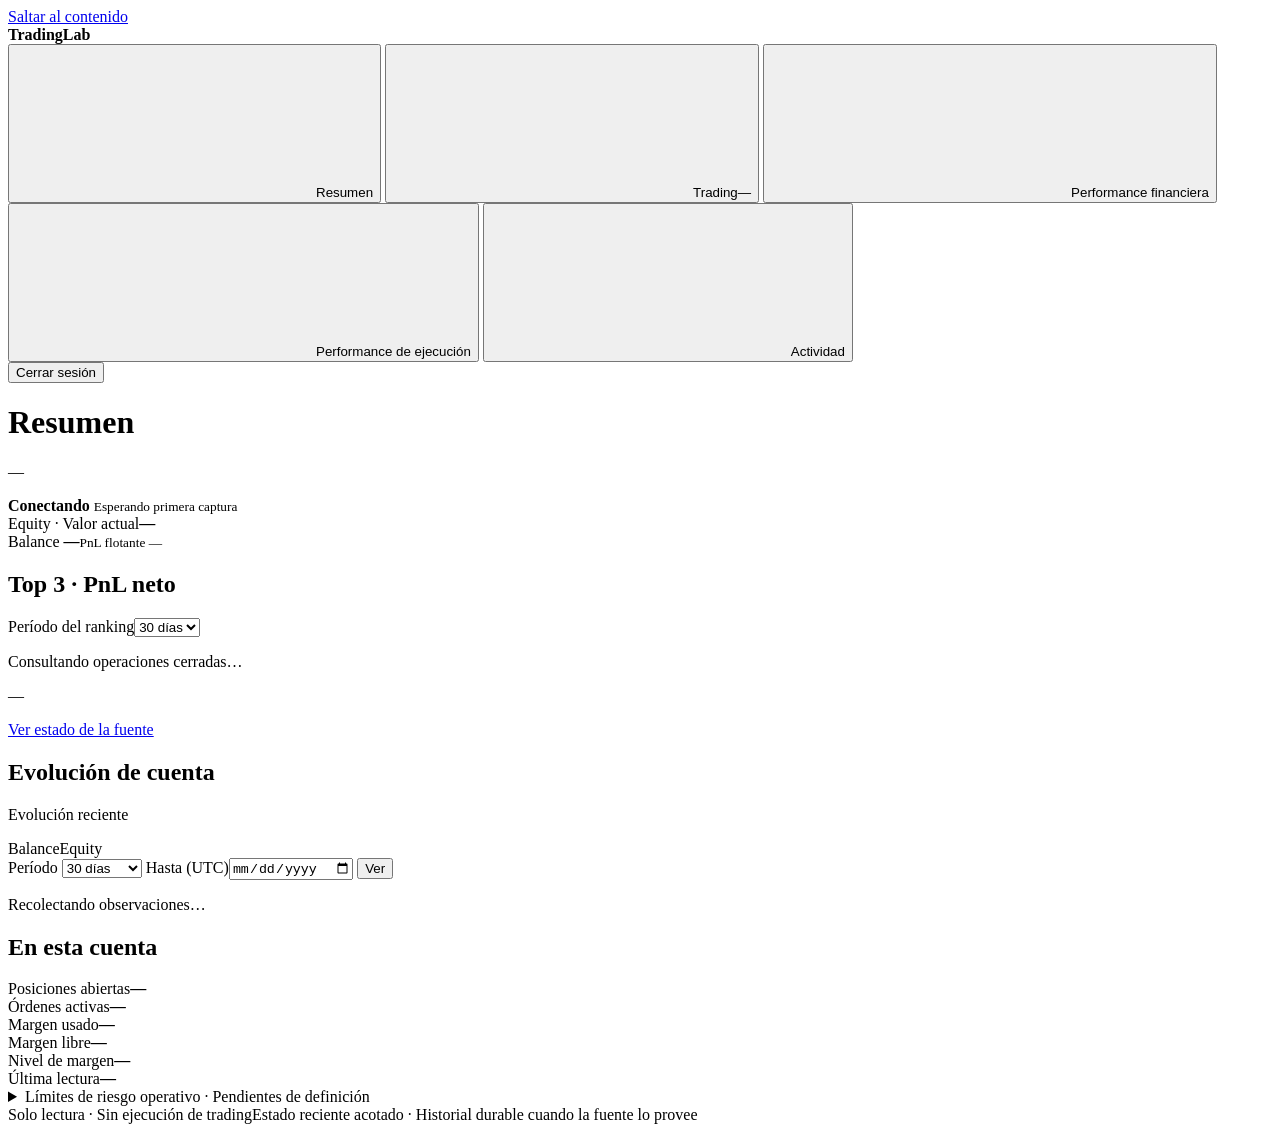
==== commit bd1b0aa9: "feat: add daily observed account history and portable maintenance" ====
--- a/src/tradinglab/dashboard/static/dashboard.html
+++ b/src/tradinglab/dashboard/static/dashboard.html
@@ -75,7 +75,7 @@
       <section class="content-grid">
         <article class="panel chart-panel">
           <div class="panel-heading">
-            <div><h2>Balance y equity</h2><p id="account-chart-status" class="chart-context" role="status">Evolución reciente</p></div>
+            <div><h2>Evolución de cuenta</h2><p id="account-chart-status" class="chart-context" role="status">Evolución reciente</p></div>
             <div class="panel-heading-right">
               <div class="legend"><span class="balance-key">Balance</span><span class="equity-key">Equity</span></div>
               <span id="chart-span" class="chart-span"></span>
@@ -83,8 +83,8 @@
           </div>
           <div class="account-history-controls">
             <label for="account-history-period">Período</label>
-            <select id="account-history-period"><option value="live">En vivo</option><option value="7">7 días</option><option value="30">30 días</option><option value="90">3 meses</option><option value="180">6 meses</option><option value="365">12 meses</option></select>
-            <label for="account-history-end">Hasta (UTC)</label><input id="account-history-end" type="date">
+            <select id="account-history-period"><option value="1">1 día</option><option value="7">7 días</option><option value="30" selected>30 días</option><option value="90">3 meses</option><option value="180">6 meses</option><option value="365">12 meses</option></select>
+            <label id="account-history-clock" for="account-history-end">Hasta (UTC)</label><input id="account-history-end" type="date">
             <button id="account-history-apply" type="button" class="secondary-action">Ver</button>
           </div>
           <div class="chart-wrap">
